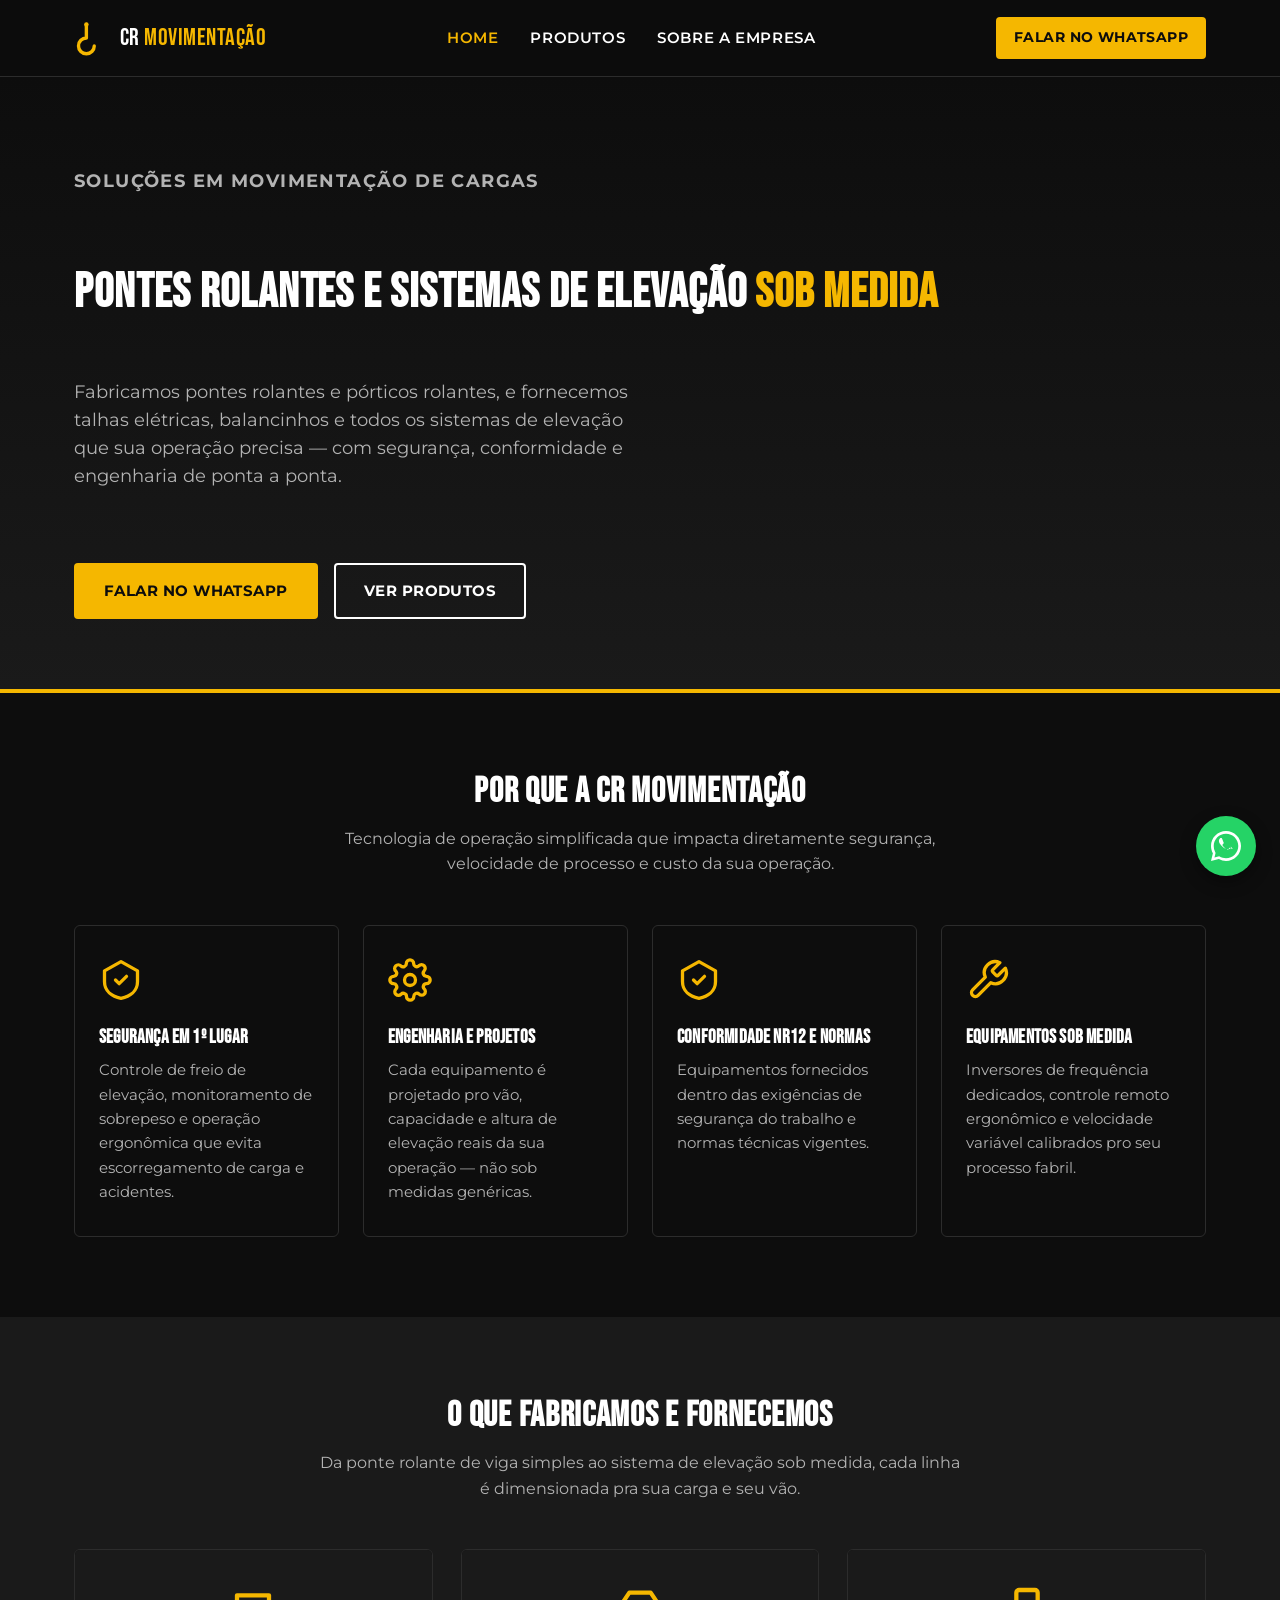
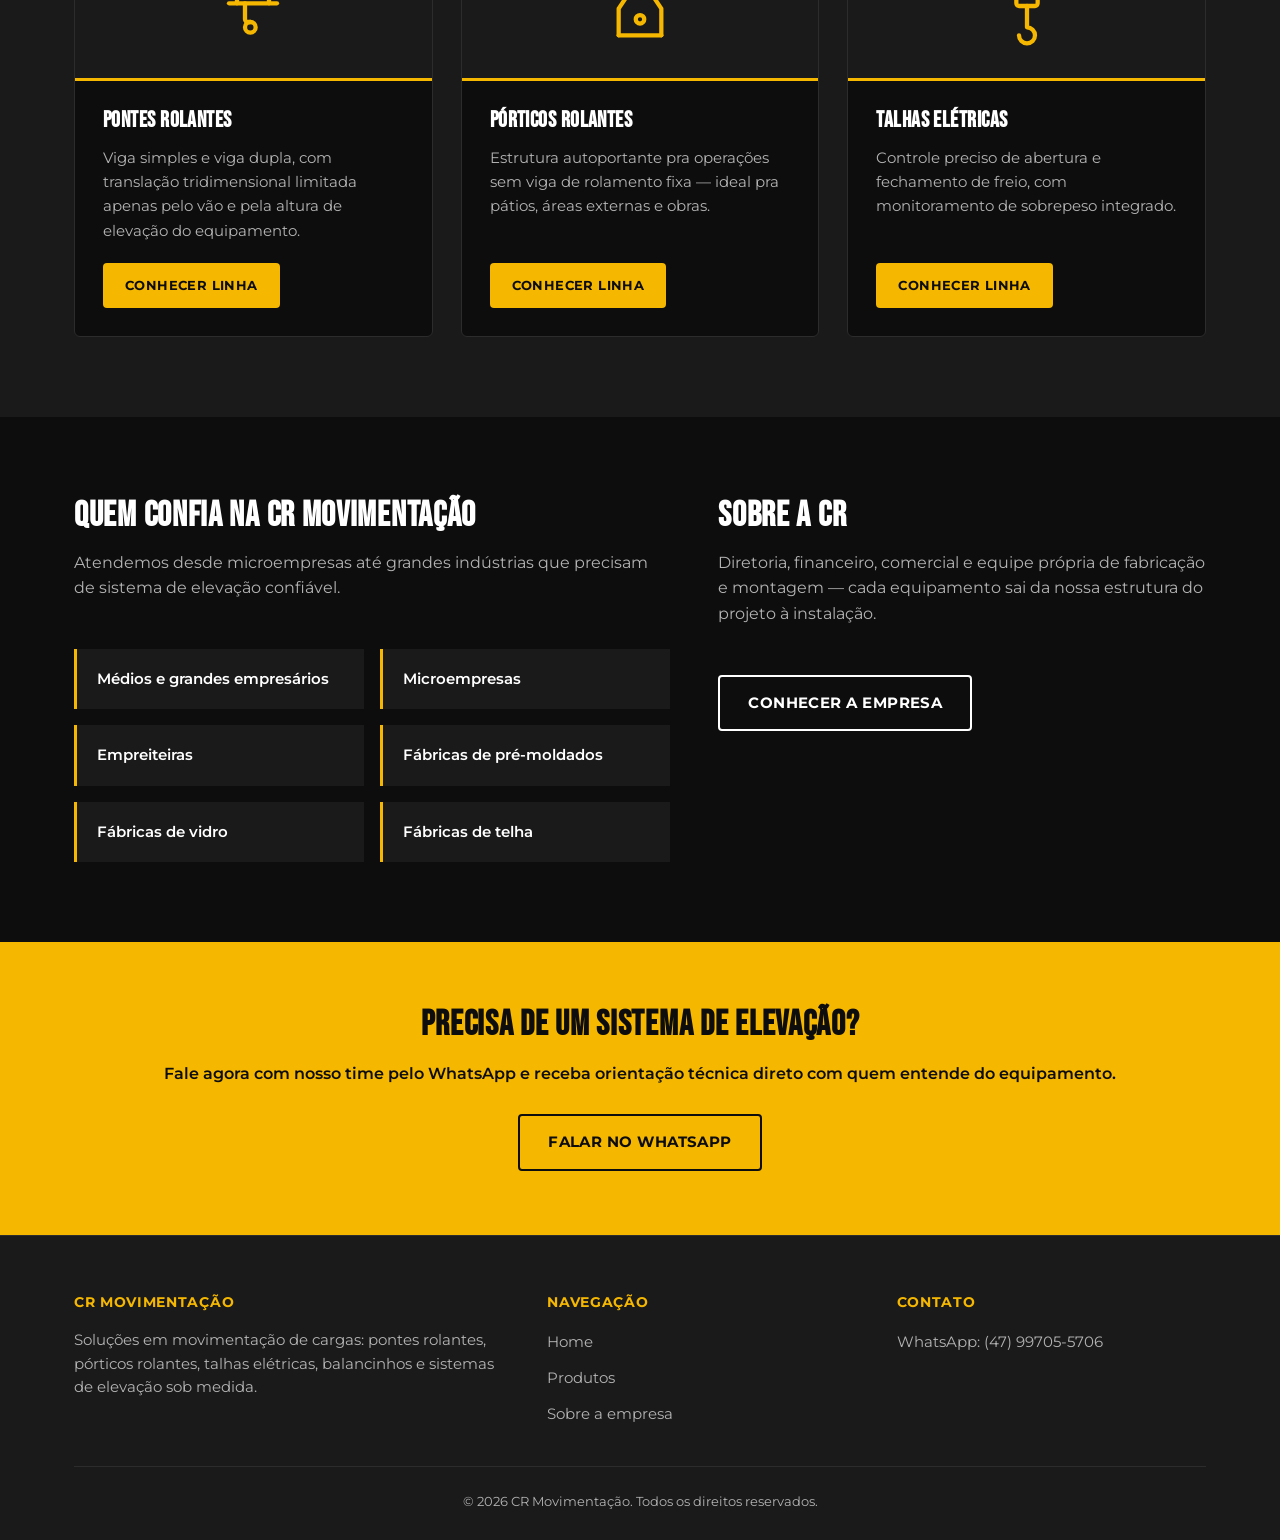
==== index.html @ dbae5ff7 "Site institucional CR Movimentação" ====
<!DOCTYPE html>
<html lang="pt-BR">
<head>
  <meta charset="UTF-8">
  <meta name="viewport" content="width=device-width, initial-scale=1.0">
  <title>CR Movimentação — Pontes Rolantes, Pórticos e Sistemas de Elevação</title>
  <meta name="description" content="Fabricação de pontes rolantes e pórticos rolantes, e venda de talhas elétricas, balancinhos e sistemas de elevação de cargas sob medida.">
  <link rel="stylesheet" href="css/style.css">
</head>
<body>

  <header class="site-header">
    <div class="container">
      <a href="index.html" class="logo">
        <svg class="logo-icon" viewBox="0 0 64 64" xmlns="http://www.w3.org/2000/svg" fill="none" stroke="currentColor" stroke-width="6" stroke-linecap="round" stroke-linejoin="round" style="color: var(--gold);">
          <path d="M22 8 V32 a14 14 0 1 0 14 14" />
          <circle cx="22" cy="8" r="4" fill="currentColor" stroke="none"/>
        </svg>
        <span class="logo-text">CR <span>MOVIMENTAÇÃO</span></span>
      </a>
      <nav class="main-nav">
        <ul>
          <li><a href="index.html" class="active">Home</a></li>
          <li><a href="produtos.html">Produtos</a></li>
          <li><a href="sobre.html">Sobre a empresa</a></li>
        </ul>
      </nav>
      <div class="header-cta">
        <a class="btn-whatsapp-small" href="https://wa.me/5547997055706?text=Ol%C3%A1!%20Gostaria%20de%20saber%20mais%20sobre%20os%20equipamentos%20da%20CR%20Movimenta%C3%A7%C3%A3o." target="_blank" rel="noopener">Falar no WhatsApp</a>
      </div>
    </div>
  </header>

  <section class="hero">
    <div class="container">
      <p class="hero-eyebrow">Soluções em Movimentação de Cargas</p>
      <h1>Pontes rolantes e sistemas de elevação <span>sob medida</span></h1>
      <p>Fabricamos pontes rolantes e pórticos rolantes, e fornecemos talhas elétricas, balancinhos e todos os sistemas de elevação que sua operação precisa — com segurança, conformidade e engenharia de ponta a ponta.</p>
      <div class="hero-actions">
        <a class="btn btn-primary" href="https://wa.me/5547997055706?text=Ol%C3%A1!%20Gostaria%20de%20saber%20mais%20sobre%20os%20equipamentos%20da%20CR%20Movimenta%C3%A7%C3%A3o." target="_blank" rel="noopener">Falar no WhatsApp</a>
        <a class="btn btn-outline" href="produtos.html">Ver produtos</a>
      </div>
    </div>
  </section>

  <section>
    <div class="container">
      <div class="section-head">
        <h2 class="section-title">Por que a CR Movimentação</h2>
        <p class="section-subtitle">Tecnologia de operação simplificada que impacta diretamente segurança, velocidade de processo e custo da sua operação.</p>
      </div>
      <div class="pillars-grid">
        <div class="pillar-card">
          <svg class="pillar-icon" viewBox="0 0 24 24" fill="none" stroke="currentColor" stroke-width="1.8" stroke-linecap="round" stroke-linejoin="round"><path d="M12 2 3 7v6c0 5 4 8 9 9 5-1 9-4 9-9V7l-9-5Z"/><path d="m9 12 2 2 4-4"/></svg>
          <h3>Segurança em 1º lugar</h3>
          <p>Controle de freio de elevação, monitoramento de sobrepeso e operação ergonômica que evita escorregamento de carga e acidentes.</p>
        </div>
        <div class="pillar-card">
          <svg class="pillar-icon" viewBox="0 0 24 24" fill="none" stroke="currentColor" stroke-width="1.8" stroke-linecap="round" stroke-linejoin="round"><circle cx="12" cy="12" r="3"/><path d="M19.4 15a1.65 1.65 0 0 0 .33 1.82l.06.06a2 2 0 1 1-2.83 2.83l-.06-.06a1.65 1.65 0 0 0-1.82-.33 1.65 1.65 0 0 0-1 1.51V21a2 2 0 1 1-4 0v-.09A1.65 1.65 0 0 0 9 19.4a1.65 1.65 0 0 0-1.82.33l-.06.06a2 2 0 1 1-2.83-2.83l.06-.06A1.65 1.65 0 0 0 4.6 15a1.65 1.65 0 0 0-1.51-1H3a2 2 0 1 1 0-4h.09A1.65 1.65 0 0 0 4.6 9a1.65 1.65 0 0 0-.33-1.82l-.06-.06a2 2 0 1 1 2.83-2.83l.06.06A1.65 1.65 0 0 0 9 4.6a1.65 1.65 0 0 0 1-1.51V3a2 2 0 1 1 4 0v.09A1.65 1.65 0 0 0 15 4.6a1.65 1.65 0 0 0 1.82-.33l.06-.06a2 2 0 1 1 2.83 2.83l-.06.06A1.65 1.65 0 0 0 19.4 9a1.65 1.65 0 0 0 1.51 1H21a2 2 0 1 1 0 4h-.09a1.65 1.65 0 0 0-1.51 1Z"/></svg>
          <h3>Engenharia e projetos</h3>
          <p>Cada equipamento é projetado pro vão, capacidade e altura de elevação reais da sua operação — não sob medidas genéricas.</p>
        </div>
        <div class="pillar-card">
          <svg class="pillar-icon" viewBox="0 0 24 24" fill="none" stroke="currentColor" stroke-width="1.8" stroke-linecap="round" stroke-linejoin="round"><path d="M9 12l2 2 4-4"/><path d="M12 2 3 7v6c0 5 4 8 9 9 5-1 9-4 9-9V7l-9-5Z"/></svg>
          <h3>Conformidade NR12 e normas</h3>
          <p>Equipamentos fornecidos dentro das exigências de segurança do trabalho e normas técnicas vigentes.</p>
        </div>
        <div class="pillar-card">
          <svg class="pillar-icon" viewBox="0 0 24 24" fill="none" stroke="currentColor" stroke-width="1.8" stroke-linecap="round" stroke-linejoin="round"><path d="M14.7 6.3a1 1 0 0 0 0 1.4l1.6 1.6a1 1 0 0 0 1.4 0l3.77-3.77a6 6 0 0 1-7.94 7.94l-6.91 6.91a2.12 2.12 0 0 1-3-3l6.91-6.91a6 6 0 0 1 7.94-7.94l-3.76 3.77Z"/></svg>
          <h3>Equipamentos sob medida</h3>
          <p>Inversores de frequência dedicados, controle remoto ergonômico e velocidade variável calibrados pro seu processo fabril.</p>
        </div>
      </div>
    </div>
  </section>

  <section class="section-dark">
    <div class="container">
      <div class="section-head">
        <h2 class="section-title">O que fabricamos e fornecemos</h2>
        <p class="section-subtitle">Da ponte rolante de viga simples ao sistema de elevação sob medida, cada linha é dimensionada pra sua carga e seu vão.</p>
      </div>
      <div class="products-grid">
        <div class="product-card">
          <div class="product-card-icon">
            <svg viewBox="0 0 24 24" fill="none" stroke="currentColor" stroke-width="1.6" stroke-linecap="round" stroke-linejoin="round"><path d="M3 8h18"/><path d="M6 8V5h12v3"/><path d="M9 8v6a1 1 0 0 0 1 1h1"/><circle cx="11" cy="17" r="2"/></svg>
          </div>
          <div class="product-card-body">
            <h3>Pontes Rolantes</h3>
            <p>Viga simples e viga dupla, com translação tridimensional limitada apenas pelo vão e pela altura de elevação do equipamento.</p>
            <a class="btn btn-primary" href="produtos.html">Conhecer linha</a>
          </div>
        </div>
        <div class="product-card">
          <div class="product-card-icon">
            <svg viewBox="0 0 24 24" fill="none" stroke="currentColor" stroke-width="1.6" stroke-linecap="round" stroke-linejoin="round"><path d="M4 20V10l4-6h8l4 6v10"/><path d="M4 20h16"/><circle cx="12" cy="14" r="1.6"/></svg>
          </div>
          <div class="product-card-body">
            <h3>Pórticos Rolantes</h3>
            <p>Estrutura autoportante pra operações sem viga de rolamento fixa — ideal pra pátios, áreas externas e obras.</p>
            <a class="btn btn-primary" href="produtos.html">Conhecer linha</a>
          </div>
        </div>
        <div class="product-card">
          <div class="product-card-icon">
            <svg viewBox="0 0 24 24" fill="none" stroke="currentColor" stroke-width="1.6" stroke-linecap="round" stroke-linejoin="round"><rect x="8" y="3" width="8" height="6" rx="1"/><path d="M12 9v8a3 3 0 1 1-3 3"/></svg>
          </div>
          <div class="product-card-body">
            <h3>Talhas Elétricas</h3>
            <p>Controle preciso de abertura e fechamento de freio, com monitoramento de sobrepeso integrado.</p>
            <a class="btn btn-primary" href="produtos.html">Conhecer linha</a>
          </div>
        </div>
      </div>
    </div>
  </section>

  <section>
    <div class="container">
      <div class="about-grid two-col">
        <div>
          <h2 class="section-title">Quem confia na CR Movimentação</h2>
          <p class="section-subtitle">Atendemos desde microempresas até grandes indústrias que precisam de sistema de elevação confiável.</p>
          <div class="segments-list">
            <div class="segment-item">Médios e grandes empresários</div>
            <div class="segment-item">Microempresas</div>
            <div class="segment-item">Empreiteiras</div>
            <div class="segment-item">Fábricas de pré-moldados</div>
            <div class="segment-item">Fábricas de vidro</div>
            <div class="segment-item">Fábricas de telha</div>
          </div>
        </div>
        <div>
          <h2 class="section-title">Sobre a CR</h2>
          <p class="section-subtitle">Diretoria, financeiro, comercial e equipe própria de fabricação e montagem — cada equipamento sai da nossa estrutura do projeto à instalação.</p>
          <a class="btn btn-outline" href="sobre.html">Conhecer a empresa</a>
        </div>
      </div>
    </div>
  </section>

  <section class="cta-banner">
    <div class="container">
      <h2>Precisa de um sistema de elevação?</h2>
      <p>Fale agora com nosso time pelo WhatsApp e receba orientação técnica direto com quem entende do equipamento.</p>
      <a class="btn btn-outline" href="https://wa.me/5547997055706?text=Ol%C3%A1!%20Gostaria%20de%20saber%20mais%20sobre%20os%20equipamentos%20da%20CR%20Movimenta%C3%A7%C3%A3o." target="_blank" rel="noopener">Falar no WhatsApp</a>
    </div>
  </section>

  <footer class="site-footer">
    <div class="container">
      <div class="footer-grid">
        <div class="footer-col">
          <h4>CR Movimentação</h4>
          <p>Soluções em movimentação de cargas: pontes rolantes, pórticos rolantes, talhas elétricas, balancinhos e sistemas de elevação sob medida.</p>
        </div>
        <div class="footer-col">
          <h4>Navegação</h4>
          <ul>
            <li><a href="index.html">Home</a></li>
            <li><a href="produtos.html">Produtos</a></li>
            <li><a href="sobre.html">Sobre a empresa</a></li>
          </ul>
        </div>
        <div class="footer-col">
          <h4>Contato</h4>
          <ul>
            <li><a href="https://wa.me/5547997055706" target="_blank" rel="noopener">WhatsApp: (47) 99705-5706</a></li>
          </ul>
        </div>
      </div>
      <div class="footer-bottom">
        &copy; 2026 CR Movimentação. Todos os direitos reservados.
      </div>
    </div>
  </footer>

  <a class="whatsapp-float" href="https://wa.me/5547997055706?text=Ol%C3%A1!%20Gostaria%20de%20saber%20mais%20sobre%20os%20equipamentos%20da%20CR%20Movimenta%C3%A7%C3%A3o." target="_blank" rel="noopener" aria-label="Falar no WhatsApp">
    <svg viewBox="0 0 32 32" xmlns="http://www.w3.org/2000/svg"><path d="M16 0C7.163 0 0 7.163 0 16c0 2.837.74 5.5 2.027 7.81L0 32l8.396-2.022A15.92 15.92 0 0 0 16 32c8.837 0 16-7.163 16-16S24.837 0 16 0Zm0 29.09c-2.49 0-4.82-.67-6.83-1.84l-.49-.29-4.99 1.2 1.23-4.86-.32-.5A13.07 13.07 0 0 1 2.91 16C2.91 8.78 8.78 2.91 16 2.91 23.22 2.91 29.09 8.78 29.09 16 29.09 23.22 23.22 29.09 16 29.09Zm7.18-9.78c-.39-.2-2.32-1.14-2.68-1.27-.36-.13-.62-.2-.88.2-.26.39-1.01 1.27-1.24 1.53-.23.26-.46.29-.85.1-.39-.2-1.63-.6-3.1-1.92-1.15-1.02-1.92-2.29-2.15-2.68-.23-.39-.02-.6.18-.8.2-.2.43-.49.65-.74.22-.26.29-.43.43-.72.13-.29.07-.55-.07-.74-.13-.2-1.27-3.06-1.74-4.19-.26-.62-.52-.54-.71-.55-.18-.01-.39-.01-.6-.01-.21 0-.55.08-.84.39-.29.31-1.12 1.1-1.12 2.68 0 1.58 1.15 3.11 1.31 3.33.16.21 2.21 3.39 5.39 4.74 2.66 1.13 3.2.91 3.78.85.58-.06 1.91-.78 2.18-1.53.26-.75.26-1.39.18-1.53-.07-.13-.26-.2-.55-.34Z"/></svg>
  </a>

</body>
</html>
---- css/style.css ----
@import url('https://fonts.googleapis.com/css2?family=Bebas+Neue&family=Montserrat:wght@400;500;600;700;800&display=swap');

:root {
  --black: #0d0d0d;
  --gray-dark: #1a1a1a;
  --gray-mid: #2c2c2c;
  --gray-text: #b3b3b3;
  --gold: #f5b700;
  --gold-dark: #c89200;
  --white: #ffffff;
}

* {
  margin: 0;
  padding: 0;
  box-sizing: border-box;
}

html {
  scroll-behavior: smooth;
}

body {
  background: var(--black);
  color: var(--white);
  font-family: 'Montserrat', sans-serif;
  line-height: 1.6;
}

h1, h2, h3, .logo-text {
  font-family: 'Bebas Neue', sans-serif;
  letter-spacing: 0.02em;
  line-height: 1.1;
}

a {
  color: inherit;
  text-decoration: none;
}

img {
  max-width: 100%;
  display: block;
}

.container {
  max-width: 1180px;
  margin: 0 auto;
  padding: 0 24px;
}

/* Header */
.site-header {
  position: sticky;
  top: 0;
  z-index: 100;
  background: rgba(13, 13, 13, 0.96);
  border-bottom: 1px solid var(--gray-mid);
}

.site-header .container {
  display: flex;
  align-items: center;
  justify-content: space-between;
  height: 76px;
}

.logo {
  display: flex;
  align-items: center;
  gap: 10px;
}

.logo-icon {
  width: 36px;
  height: 36px;
  flex-shrink: 0;
}

.logo-text {
  font-size: 1.5rem;
  color: var(--white);
}

.logo-text span {
  color: var(--gold);
}

.logo-tagline {
  display: none;
}

nav.main-nav ul {
  display: flex;
  gap: 32px;
  list-style: none;
}

nav.main-nav a {
  font-size: 0.95rem;
  font-weight: 600;
  text-transform: uppercase;
  letter-spacing: 0.04em;
  color: var(--white);
  transition: color 0.2s;
}

nav.main-nav a:hover,
nav.main-nav a.active {
  color: var(--gold);
}

.header-cta {
  display: flex;
  align-items: center;
  gap: 24px;
}

.btn-whatsapp-small {
  display: none;
}

@media (min-width: 720px) {
  .btn-whatsapp-small {
    display: inline-flex;
    align-items: center;
    gap: 8px;
    background: var(--gold);
    color: var(--black);
    font-weight: 700;
    font-size: 0.85rem;
    text-transform: uppercase;
    letter-spacing: 0.03em;
    padding: 10px 18px;
    border-radius: 4px;
    transition: background 0.2s;
  }
  .btn-whatsapp-small:hover {
    background: var(--white);
  }
}

.nav-toggle {
  display: none;
}

@media (max-width: 719px) {
  nav.main-nav {
    display: none;
  }
}

/* Buttons */
.btn {
  display: inline-flex;
  align-items: center;
  gap: 10px;
  font-weight: 700;
  font-size: 0.95rem;
  text-transform: uppercase;
  letter-spacing: 0.03em;
  padding: 14px 28px;
  border-radius: 4px;
  border: 2px solid transparent;
  transition: all 0.2s;
}

.btn-primary {
  background: var(--gold);
  color: var(--black);
}

.btn-primary:hover {
  background: var(--white);
}

.btn-outline {
  border-color: var(--white);
  color: var(--white);
}

.btn-outline:hover {
  border-color: var(--gold);
  color: var(--gold);
}

/* Hero */
.hero {
  background: linear-gradient(180deg, var(--black) 0%, var(--gray-dark) 100%);
  border-bottom: 4px solid var(--gold);
  padding: 90px 0 70px;
}

.hero .container {
  display: grid;
  gap: 40px;
}

.hero-eyebrow {
  color: var(--gold);
  font-weight: 700;
  text-transform: uppercase;
  letter-spacing: 0.08em;
  font-size: 0.85rem;
  margin-bottom: 14px;
}

.hero h1 {
  font-size: 3rem;
  text-transform: uppercase;
  margin-bottom: 18px;
}

.hero h1 span {
  color: var(--gold);
}

.hero p {
  color: var(--gray-text);
  font-size: 1.1rem;
  max-width: 560px;
  margin-bottom: 32px;
}

.hero-actions {
  display: flex;
  flex-wrap: wrap;
  gap: 16px;
}

/* Page header (non-home pages) */
.page-header {
  background: var(--gray-dark);
  border-bottom: 4px solid var(--gold);
  padding: 64px 0;
}

.page-header .hero-eyebrow {
  margin-bottom: 10px;
}

.page-header h1 {
  font-size: 2.6rem;
  text-transform: uppercase;
}

.page-header p {
  color: var(--gray-text);
  max-width: 640px;
  margin-top: 14px;
}

/* Sections */
section {
  padding: 80px 0;
}

.section-dark {
  background: var(--gray-dark);
}

.section-title {
  font-size: 2.2rem;
  text-transform: uppercase;
  margin-bottom: 14px;
}

.section-subtitle {
  color: var(--gray-text);
  max-width: 640px;
  margin-bottom: 48px;
}

.section-head {
  text-align: center;
  margin: 0 auto 48px;
}

.section-head .section-subtitle {
  margin-left: auto;
  margin-right: auto;
}

/* Pillars / value props */
.pillars-grid {
  display: grid;
  grid-template-columns: repeat(auto-fit, minmax(240px, 1fr));
  gap: 24px;
}

.pillar-card {
  background: var(--black);
  border: 1px solid var(--gray-mid);
  border-radius: 6px;
  padding: 32px 24px;
  text-align: left;
}

.pillar-icon {
  width: 44px;
  height: 44px;
  margin-bottom: 18px;
  color: var(--gold);
}

.pillar-card h3 {
  font-size: 1.2rem;
  text-transform: uppercase;
  margin-bottom: 10px;
  letter-spacing: 0.01em;
}

.pillar-card p {
  color: var(--gray-text);
  font-size: 0.95rem;
}

/* Product cards */
.products-grid {
  display: grid;
  grid-template-columns: repeat(auto-fit, minmax(280px, 1fr));
  gap: 28px;
}

.product-card {
  background: var(--black);
  border: 1px solid var(--gray-mid);
  border-radius: 6px;
  overflow: hidden;
  display: flex;
  flex-direction: column;
}

.product-card-icon {
  background: var(--gray-dark);
  padding: 32px;
  display: flex;
  justify-content: center;
  border-bottom: 3px solid var(--gold);
}

.product-card-icon svg {
  width: 64px;
  height: 64px;
  color: var(--gold);
}

.product-card-body {
  padding: 28px;
  flex: 1;
  display: flex;
  flex-direction: column;
}

.product-card h3 {
  font-size: 1.4rem;
  text-transform: uppercase;
  margin-bottom: 12px;
}

.product-card p {
  color: var(--gray-text);
  font-size: 0.95rem;
  margin-bottom: 20px;
  flex: 1;
}

.product-card .btn {
  align-self: flex-start;
  padding: 10px 20px;
  font-size: 0.82rem;
}

/* Clients / segments */
.segments-list {
  display: grid;
  grid-template-columns: repeat(auto-fit, minmax(220px, 1fr));
  gap: 16px;
}

.segment-item {
  background: var(--gray-dark);
  border-left: 3px solid var(--gold);
  padding: 18px 20px;
  font-weight: 600;
  font-size: 0.95rem;
}

/* About / team */
.about-grid {
  display: grid;
  gap: 48px;
}

@media (min-width: 880px) {
  .about-grid.two-col {
    grid-template-columns: 1.1fr 0.9fr;
    align-items: start;
  }
}

.team-list {
  display: grid;
  gap: 16px;
}

.team-item {
  background: var(--gray-dark);
  border: 1px solid var(--gray-mid);
  border-radius: 6px;
  padding: 20px 24px;
}

.team-item h4 {
  font-family: 'Montserrat', sans-serif;
  font-weight: 700;
  text-transform: uppercase;
  font-size: 0.95rem;
  color: var(--gold);
  margin-bottom: 4px;
  letter-spacing: 0.03em;
}

.team-item p {
  color: var(--gray-text);
  font-size: 0.9rem;
}

/* CTA banner */
.cta-banner {
  background: var(--gold);
  color: var(--black);
  text-align: center;
  padding: 64px 0;
}

.cta-banner h2 {
  font-size: 2.2rem;
  text-transform: uppercase;
  margin-bottom: 16px;
}

.cta-banner p {
  margin-bottom: 28px;
  font-weight: 600;
}

.cta-banner .btn-outline {
  border-color: var(--black);
  color: var(--black);
}

.cta-banner .btn-outline:hover {
  border-color: var(--white);
  color: var(--white);
  background: var(--black);
}

/* Footer */
.site-footer {
  background: var(--gray-dark);
  border-top: 1px solid var(--gray-mid);
  padding: 56px 0 28px;
}

.footer-grid {
  display: grid;
  gap: 40px;
  margin-bottom: 40px;
}

@media (min-width: 720px) {
  .footer-grid {
    grid-template-columns: 1.4fr 1fr 1fr;
  }
}

.footer-col h4 {
  font-family: 'Montserrat', sans-serif;
  font-weight: 700;
  text-transform: uppercase;
  font-size: 0.85rem;
  color: var(--gold);
  letter-spacing: 0.05em;
  margin-bottom: 16px;
}

.footer-col p,
.footer-col a {
  color: var(--gray-text);
  font-size: 0.92rem;
}

.footer-col ul {
  list-style: none;
  display: grid;
  gap: 10px;
}

.footer-col a:hover {
  color: var(--gold);
}

.footer-bottom {
  border-top: 1px solid var(--gray-mid);
  padding-top: 24px;
  text-align: center;
  color: var(--gray-text);
  font-size: 0.82rem;
}

/* Floating WhatsApp button */
.whatsapp-float {
  position: fixed;
  bottom: 24px;
  right: 24px;
  width: 60px;
  height: 60px;
  background: #25d366;
  border-radius: 50%;
  display: flex;
  align-items: center;
  justify-content: center;
  box-shadow: 0 6px 16px rgba(0, 0, 0, 0.4);
  z-index: 200;
  transition: transform 0.2s;
}

.whatsapp-float:hover {
  transform: scale(1.08);
}

.whatsapp-float svg {
  width: 30px;
  height: 30px;
  fill: var(--white);
}

@media (max-width: 719px) {
  .hero h1 {
    font-size: 2.2rem;
  }
  .section-title {
    font-size: 1.7rem;
  }
  .page-header h1 {
    font-size: 2rem;
  }
}
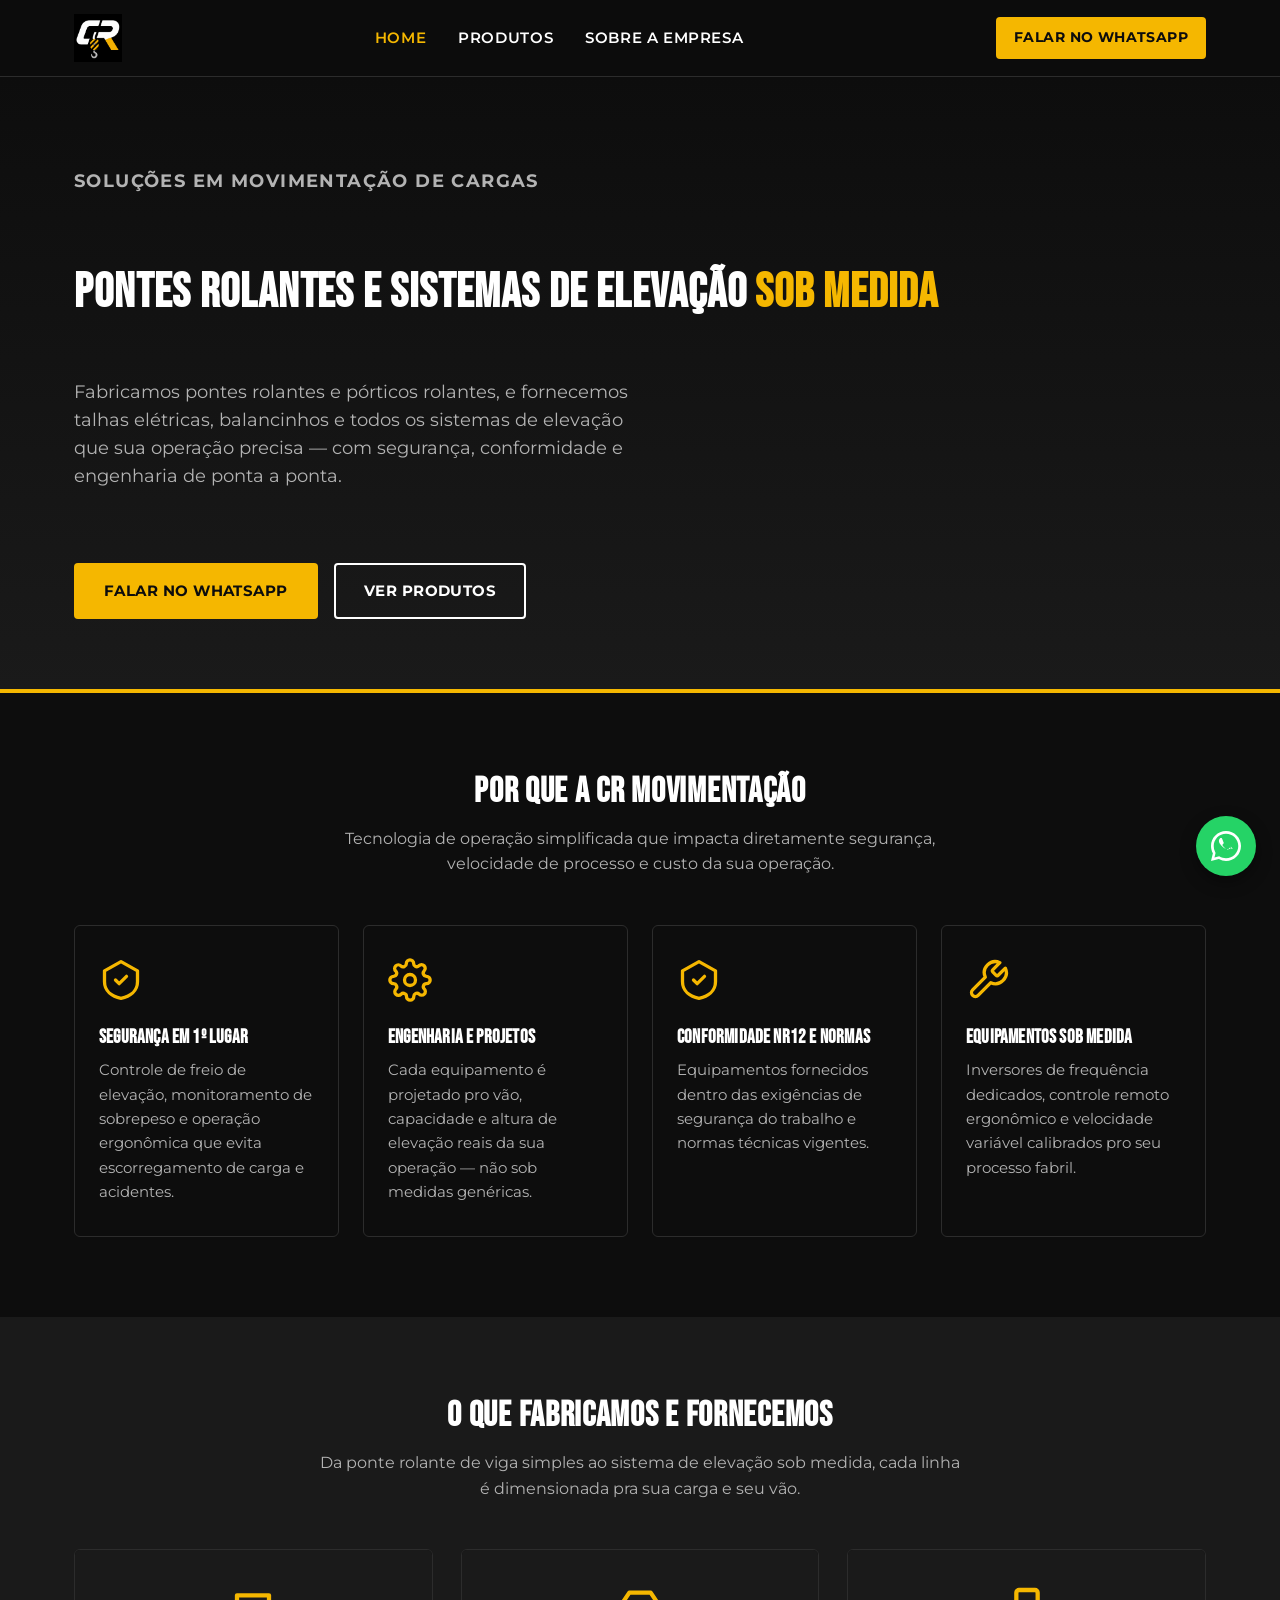
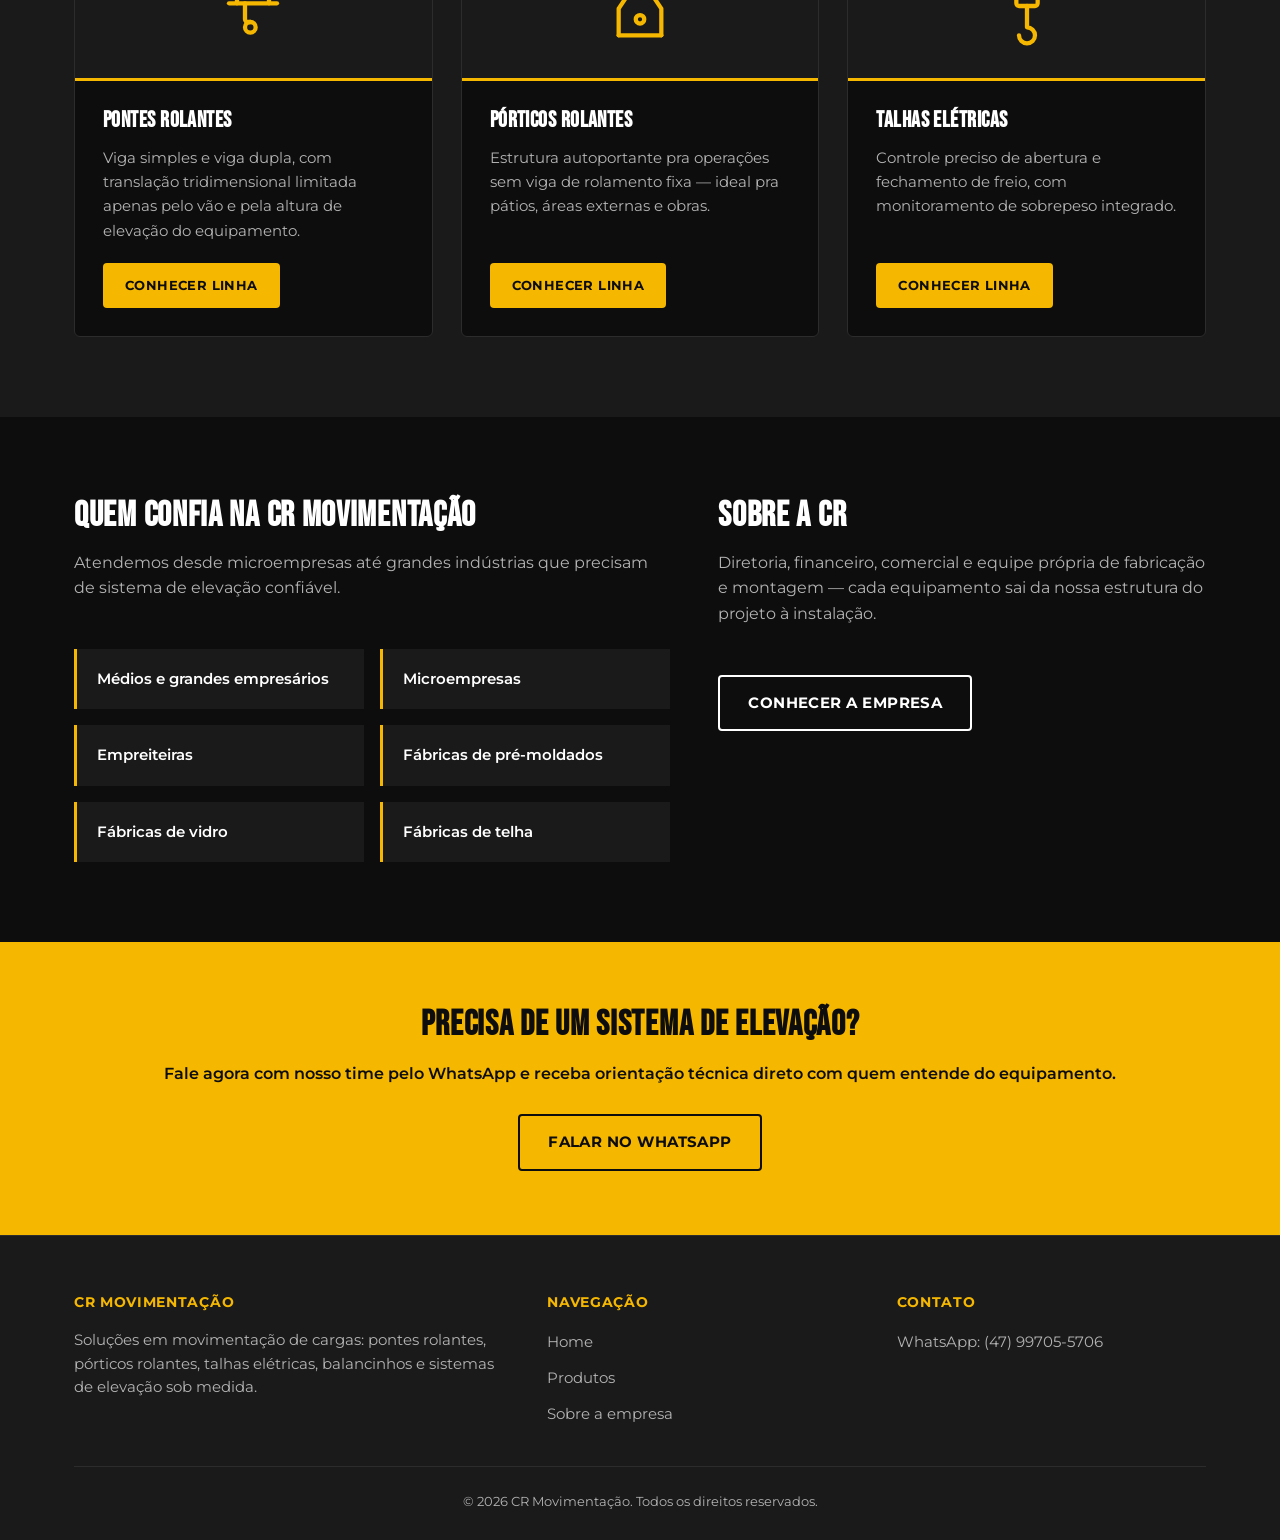
==== commit fd46746d: "Aplica logo oficial no header e favicon" ====
--- a/index.html
+++ b/index.html
@@ -6,17 +6,14 @@
   <title>CR Movimentação — Pontes Rolantes, Pórticos e Sistemas de Elevação</title>
   <meta name="description" content="Fabricação de pontes rolantes e pórticos rolantes, e venda de talhas elétricas, balancinhos e sistemas de elevação de cargas sob medida.">
   <link rel="stylesheet" href="css/style.css">
+  <link rel="icon" type="image/png" href="assets/logo.png">
 </head>
 <body>
 
   <header class="site-header">
     <div class="container">
       <a href="index.html" class="logo">
-        <svg class="logo-icon" viewBox="0 0 64 64" xmlns="http://www.w3.org/2000/svg" fill="none" stroke="currentColor" stroke-width="6" stroke-linecap="round" stroke-linejoin="round" style="color: var(--gold);">
-          <path d="M22 8 V32 a14 14 0 1 0 14 14" />
-          <circle cx="22" cy="8" r="4" fill="currentColor" stroke="none"/>
-        </svg>
-        <span class="logo-text">CR <span>MOVIMENTAÇÃO</span></span>
+        <img class="logo-img" src="assets/logo.png" alt="CR Movimentação">
       </a>
       <nav class="main-nav">
         <ul>
--- a/css/style.css
+++ b/css/style.css
@@ -27,7 +27,7 @@
   line-height: 1.6;
 }
 
-h1, h2, h3, .logo-text {
+h1, h2, h3 {
   font-family: 'Bebas Neue', sans-serif;
   letter-spacing: 0.02em;
   line-height: 1.1;
@@ -71,23 +71,10 @@
   gap: 10px;
 }
 
-.logo-icon {
-  width: 36px;
-  height: 36px;
-  flex-shrink: 0;
-}
-
-.logo-text {
-  font-size: 1.5rem;
-  color: var(--white);
-}
-
-.logo-text span {
-  color: var(--gold);
-}
-
-.logo-tagline {
-  display: none;
+.logo-img {
+  height: 48px;
+  width: auto;
+  display: block;
 }
 
 nav.main-nav ul {
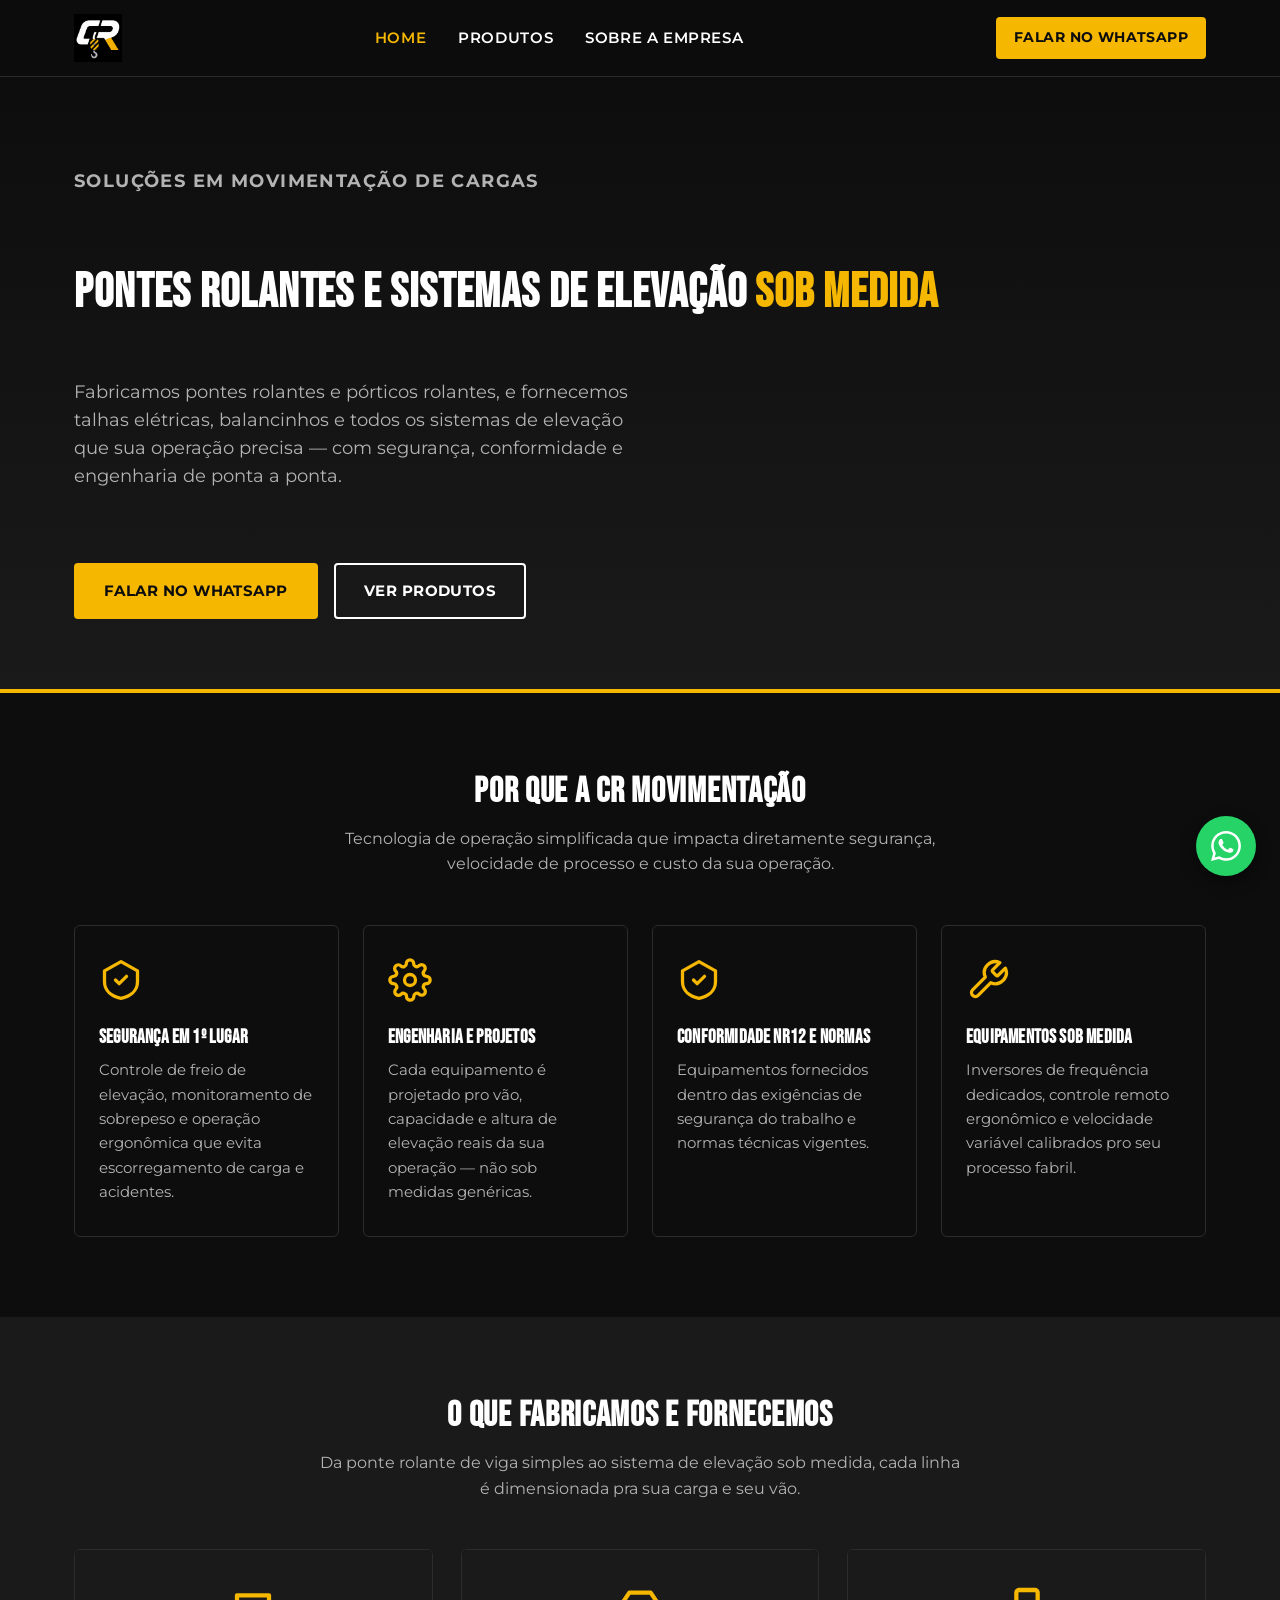
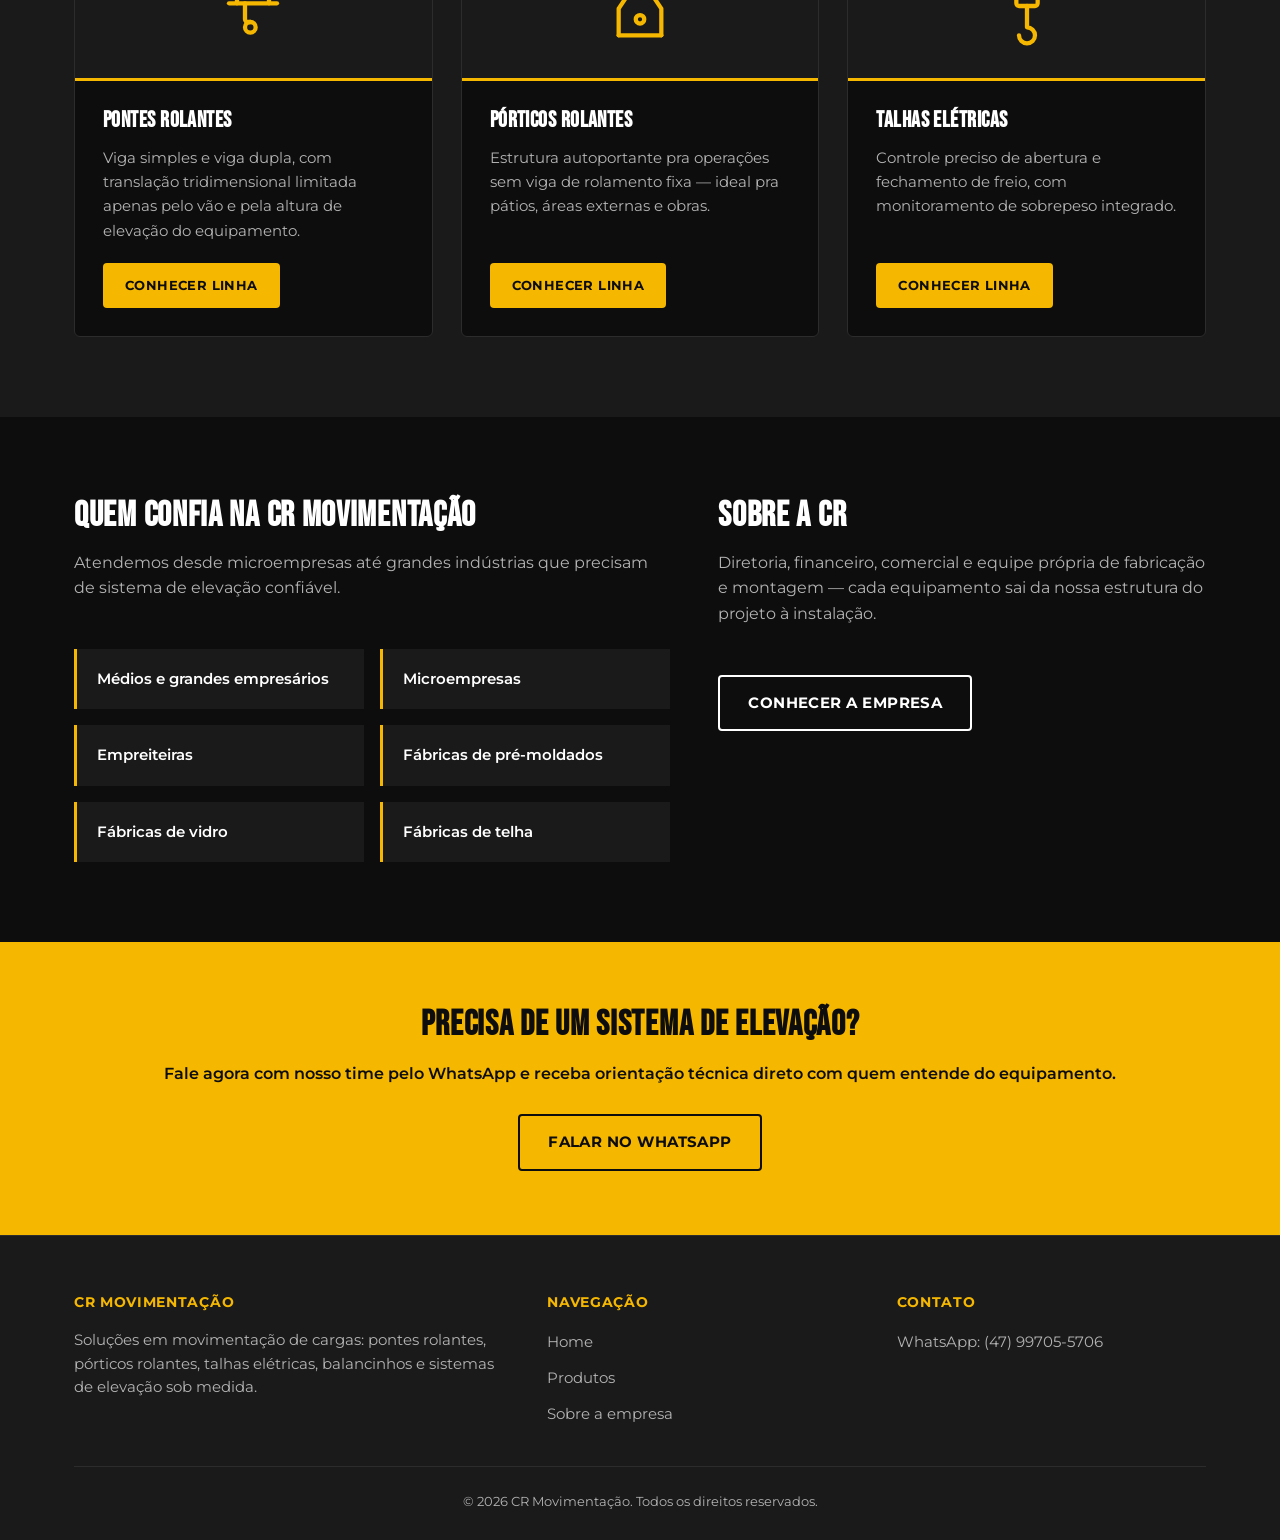
==== commit 92276292: "Corrige icone do WhatsApp no botao flutuante" ====
--- a/index.html
+++ b/index.html
@@ -173,7 +173,7 @@
   </footer>
 
   <a class="whatsapp-float" href="https://wa.me/5547997055706?text=Ol%C3%A1!%20Gostaria%20de%20saber%20mais%20sobre%20os%20equipamentos%20da%20CR%20Movimenta%C3%A7%C3%A3o." target="_blank" rel="noopener" aria-label="Falar no WhatsApp">
-    <svg viewBox="0 0 32 32" xmlns="http://www.w3.org/2000/svg"><path d="M16 0C7.163 0 0 7.163 0 16c0 2.837.74 5.5 2.027 7.81L0 32l8.396-2.022A15.92 15.92 0 0 0 16 32c8.837 0 16-7.163 16-16S24.837 0 16 0Zm0 29.09c-2.49 0-4.82-.67-6.83-1.84l-.49-.29-4.99 1.2 1.23-4.86-.32-.5A13.07 13.07 0 0 1 2.91 16C2.91 8.78 8.78 2.91 16 2.91 23.22 2.91 29.09 8.78 29.09 16 29.09 23.22 23.22 29.09 16 29.09Zm7.18-9.78c-.39-.2-2.32-1.14-2.68-1.27-.36-.13-.62-.2-.88.2-.26.39-1.01 1.27-1.24 1.53-.23.26-.46.29-.85.1-.39-.2-1.63-.6-3.1-1.92-1.15-1.02-1.92-2.29-2.15-2.68-.23-.39-.02-.6.18-.8.2-.2.43-.49.65-.74.22-.26.29-.43.43-.72.13-.29.07-.55-.07-.74-.13-.2-1.27-3.06-1.74-4.19-.26-.62-.52-.54-.71-.55-.18-.01-.39-.01-.6-.01-.21 0-.55.08-.84.39-.29.31-1.12 1.1-1.12 2.68 0 1.58 1.15 3.11 1.31 3.33.16.21 2.21 3.39 5.39 4.74 2.66 1.13 3.2.91 3.78.85.58-.06 1.91-.78 2.18-1.53.26-.75.26-1.39.18-1.53-.07-.13-.26-.2-.55-.34Z"/></svg>
+    <svg viewBox="0 0 24 24" xmlns="http://www.w3.org/2000/svg"><path d="M.057 24l1.687-6.163c-1.041-1.804-1.588-3.849-1.587-5.946.003-6.556 5.338-11.891 11.893-11.891 3.181.001 6.167 1.24 8.413 3.488 2.245 2.248 3.481 5.236 3.48 8.414-.003 6.557-5.338 11.892-11.893 11.892-1.99-.001-3.951-.5-5.688-1.448l-6.305 1.654zm6.597-3.807c1.676.995 3.276 1.591 5.392 1.592 5.448 0 9.886-4.434 9.889-9.885.002-5.462-4.415-9.89-9.881-9.892-5.452 0-9.887 4.434-9.889 9.884-.001 2.225.651 3.891 1.746 5.634l-.999 3.648 3.742-.981zm11.387-5.464c-.074-.124-.272-.198-.57-.347-.297-.149-1.758-.868-2.031-.967-.272-.099-.47-.149-.669.149-.198.297-.768.967-.941 1.165-.173.198-.347.223-.644.074-.297-.149-1.255-.462-2.39-1.475-.883-.788-1.48-1.761-1.653-2.059-.173-.297-.018-.458.129-.606.149-.149.297-.347.446-.521.149-.173.198-.297.297-.495.099-.198.05-.372-.025-.521-.075-.149-.669-1.612-.916-2.207-.242-.579-.487-.501-.669-.51l-.57-.01c-.198 0-.52.074-.792.372s-1.04 1.016-1.04 2.479c0 1.462 1.06 2.875 1.21 3.074.149.198 2.057 3.157 5.011 4.328 2.954 1.171 2.954.781 3.49.731.535-.05 1.758-.719 2.006-1.413.247-.694.247-1.289.173-1.413z"/></svg>
   </a>
 
 </body>
